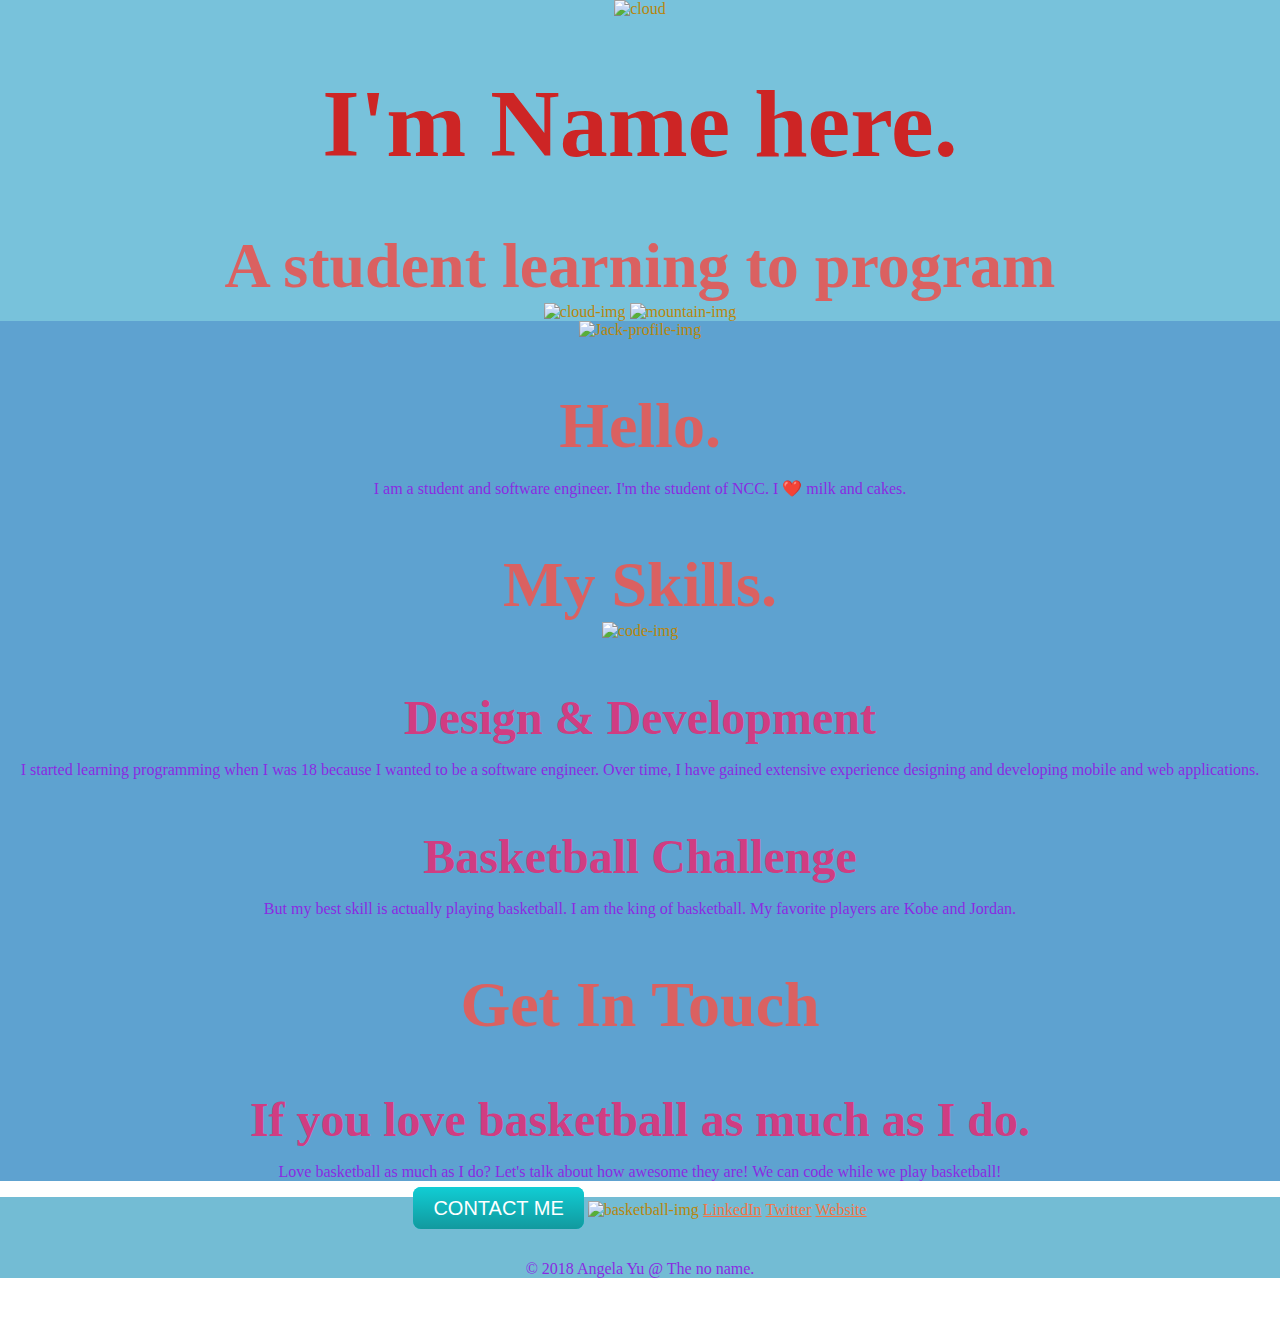
==== index.html @ 5688111c "Add files via upload" ====
<!DOCTYPE html>
<html lang="en" >
<head>
     <meta charset="utf-8">
     <title>Jack</title>
     <link rel="stylesheet" href="style.css">


     <link rel="icon" href="favicon.ico">
</head>

<body>
     <div class="top">
          <img class="top-cloud" src="cloud.png" alt="cloud">
          <h1>I'm Name here.</h1>
          <h2>A <span class="pro">student </span>learning to program</h2>
          <img class="bottom-cloud" src="cloud.png" alt="cloud-img">
          <img class="mountain" src="mountain.png" alt="mountain-img">
     </div>
     <div class="div1">
          <img src="Jack.png" width="200" alt="Jack-profile-img">
          <h2>Hello.</h2>
          <p class="intro">I am a student and software engineer. I'm the student of NCC. I ❤️ milk and cakes.</p>
          <h2>My Skills.</h2>
          <img class="code-img" src="https://media.giphy.com/media/3p50WGyUqeU5W/giphy.gif" alt="code-img">

          <h3>Design & Development</h3>
          <p>I started learning programming when I was 18 because I wanted to be a software engineer. Over time, I have
               gained extensive experience designing and developing mobile and web applications.</p>
          <h3>Basketball Challenge</h3>
          <p>But my best skill is actually playing basketball. I am the king of basketball. My favorite players are Kobe
               and Jordan.</p>


          <h2>Get In Touch</h2>
          <h3>If you love basketball as much as I do.</h3>
          <p class="contact-message">Love basketball as much as I do? Let's talk about how awesome they are! We can code
               while we play basketball!</p>
     </div>
     <div class="bottom">
          <a class="btn" href="mailto:ilove@hotwings.com">CONTACT ME</a>
          <img class="basketball-img" src="basketball.png" alt="basketball-img">







          <a class="footer-link" href="https://www.linkedin.com/">LinkedIn</a>
          <a class="footer-link" href="https://twitter.com/">Twitter</a>
          <a class="footer-link" href="https://www.appbrewery.co/">Website</a>
          <p class="copyright">© 2018 Angela Yu @ The no name.</p>

     </div>

</body>

</html>
---- style.css ----
body {
    color: darkgoldenrod;
    margin: 0;
    text-align: center;
    font-family: 'Times New Roman', Times, serif;
}

h1 {
    color: rgb(205, 37, 37);
    font-size: 6rem;
    margin: 50px auto 0 auto;
    font-family: Georgia, 'Times New Roman', Times, serif;
}

h2 {
    color: rgb(218, 97, 97);
    font-size: 4rem;
    margin: 50px auto 0 auto;
    font-family: Georgia, 'Times New Roman', Times, serif;
}

h3 {
    color: rgb(208, 61, 130);
    font-size: 3rem;
    margin: 50px auto 0 auto;
    font-family: Georgia, 'Times New Roman', Times, serif;
}

p {
    color: blueviolet;
    font-family: Georgia, 'Times New Roman', Times, serif;
}

.top {
    background-color: rgb(120, 194, 219);
    position: relative;
}

.div1 {
    background-color: rgb(94, 162, 208);



}

.bottom {
    background-color: rgb(115, 188, 212);
}

.btn {
    background: #11cdd4;
    background-image: -webkit-linear-gradient(top, #11cdd4, #11999e);
    background-image: -moz-linear-gradient(top, #11cdd4, #11999e);
    background-image: -ms-linear-gradient(top, #11cdd4, #11999e);
    background-image: -o-linear-gradient(top, #11cdd4, #11999e);
    background-image: linear-gradient(to bottom, #11cdd4, #11999e);
    -webkit-border-radius: 8;
    -moz-border-radius: 8;
    border-radius: 8px;
    font-family: 'Montserrat', sans-serif;
    color: #ffffff;
    font-size: 20px;
    padding: 10px 20px 10px 20px;
    text-decoration: none;
}
.contact-messagr{
    width: 40%;
    margin:40ox auto 60px
}
.btn:hover{
    background: #30e3cb;
background-image: -webkit-linear-gradient(top, #30e3cb, #2bc4ad);
background-image: -moz-linear-gradient(top, #30e3cb, #2bc4ad);
background-image: -ms-linear-gradient(top, #30e3cb, #2bc4ad);
background-image: -o-linear-gradient(top, #30e3cb, #2bc4ad);
background-image: linear-gradient(to bottom, #30e3cb, #2bc4ad);
text-decoration: none;
}
.copyright{
    width: 40%;
    margin: 40px auto 60px;
}
.footer-link{
    color: rgb(244, 116, 69);
    font-family:Georgia, 'Times New Roman', Times, serif
    }
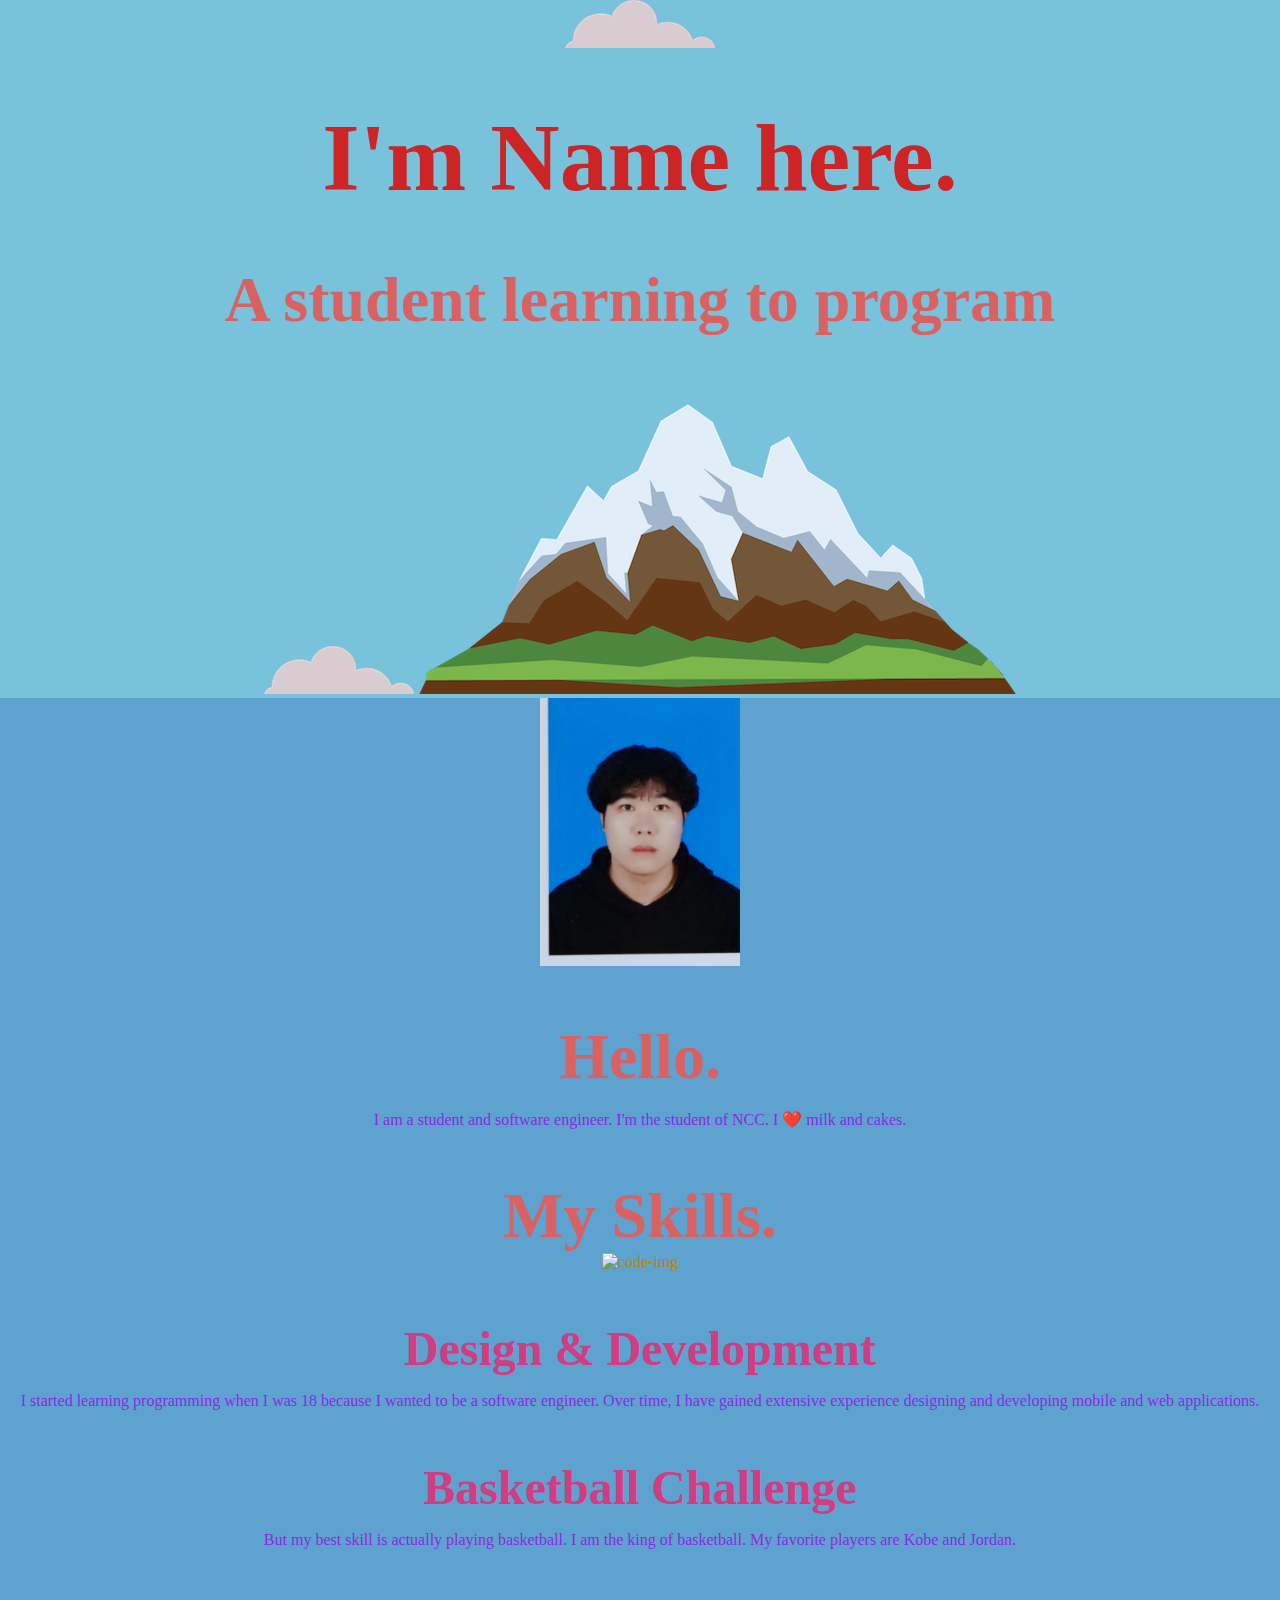
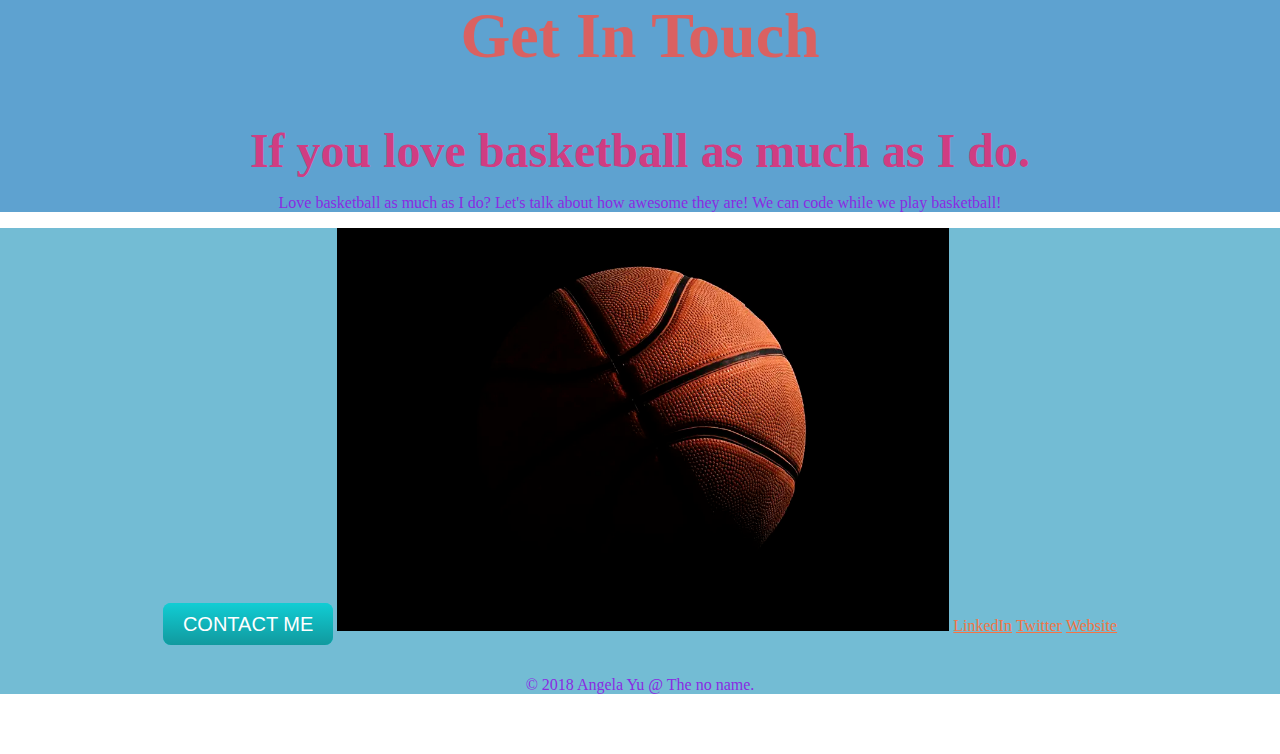
==== commit cb32ae2f: "Add files via upload" ====
--- a/index.html
+++ b/index.html
@@ -1,9 +1,9 @@
 <!DOCTYPE html>
 <html lang="en" >
 <head>
-     <meta charset="utf-8">
+     <meta charset="UTF-8">
      <title>Jack</title>
-     <link rel="stylesheet" href="style.css">
+     <link rel="stylesheet" href="./style.css">
 
 
      <link rel="icon" href="favicon.ico">
